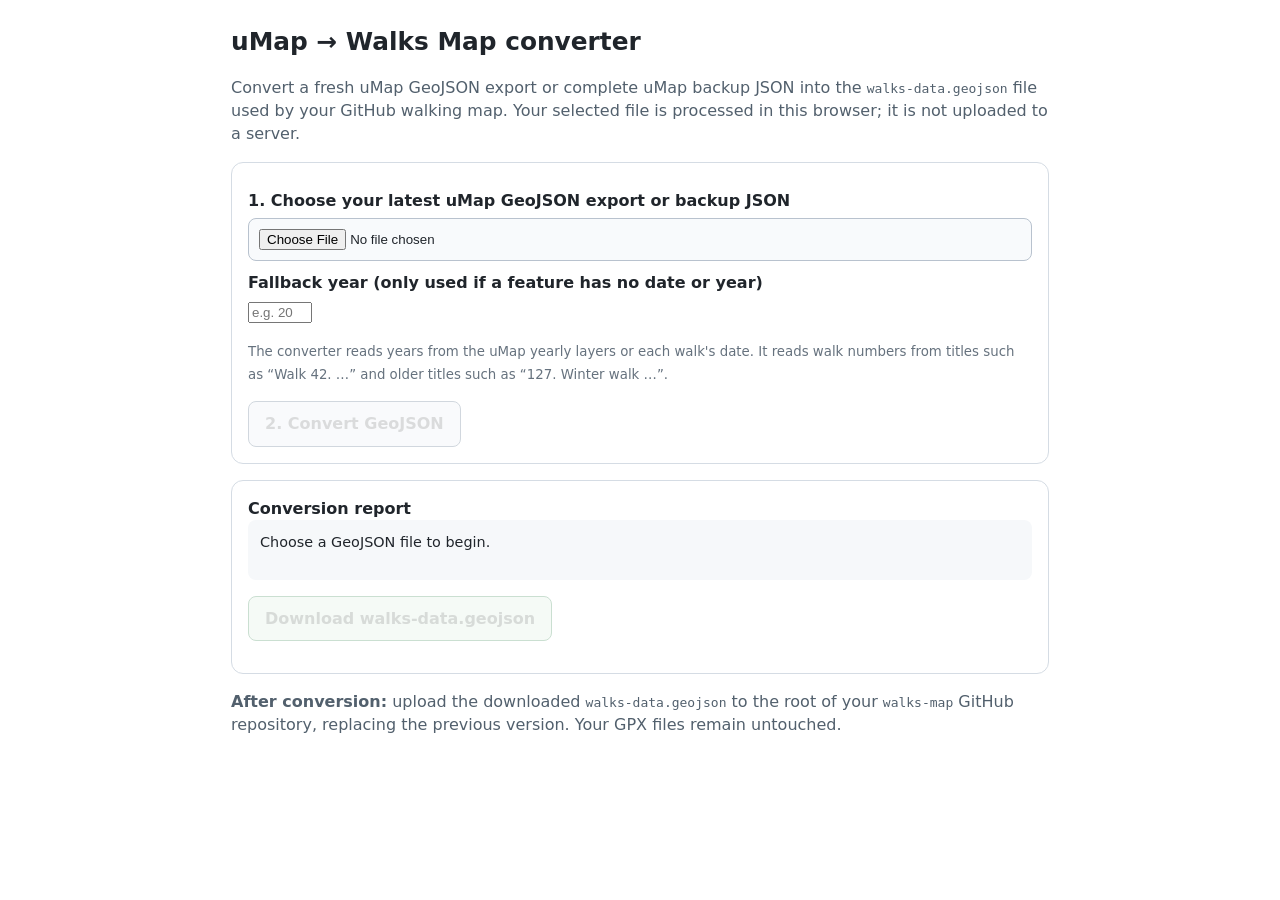
==== converter.html @ 574c485b "Add files via upload" ====
<!doctype html>
<html lang="en">
<head>
<meta charset="utf-8">
<meta name="viewport" content="width=device-width, initial-scale=1">
<title>uMap to Walks Map converter</title>
<style>
*{box-sizing:border-box}body{font-family:system-ui,-apple-system,Segoe UI,sans-serif;max-width:850px;margin:24px auto;padding:0 16px;color:#20252b;line-height:1.45}
h1{font-size:1.55rem;margin-bottom:6px}p{color:#52606d}
.panel{border:1px solid #d5dce4;border-radius:12px;padding:16px;margin:16px 0}
label{display:block;font-weight:650;margin:10px 0 6px}
input[type=file]{width:100%;padding:10px;border:1px solid #b8c2ce;border-radius:8px;background:#f8fafc}
button{padding:10px 16px;border:1px solid #9aa8b7;border-radius:8px;background:#f3f6f9;font:inherit;font-weight:650;cursor:pointer}
button:disabled{opacity:.45;cursor:not-allowed}
#download{background:#eaf5ed;border-color:#8bb99a}
#log{white-space:pre-wrap;background:#f6f8fa;border-radius:8px;padding:12px;min-height:60px;font-size:.9rem}
small{color:#66727e}.ok{color:#176b36}.warn{color:#925b00}
</style>
</head>
<body>
<h1>uMap → Walks Map converter</h1>
<p>Convert a fresh uMap GeoJSON export or complete uMap backup JSON into the <code>walks-data.geojson</code> file used by your GitHub walking map. Your selected file is processed in this browser; it is not uploaded to a server.</p>
<div class="panel">
  <label for="source">1. Choose your latest uMap GeoJSON export or backup JSON</label>
  <input id="source" type="file" accept=".geojson,.json,application/geo+json,application/json">
  <label for="fallbackYear">Fallback year (only used if a feature has no date or year)</label>
  <input id="fallbackYear" type="number" min="2000" max="2100" placeholder="e.g. 2026">
  <p><small>The converter reads years from the uMap yearly layers or each walk's date. It reads walk numbers from titles such as “Walk 42. …” and older titles such as “127. Winter walk …”.</small></p>
  <button id="convert" disabled>2. Convert GeoJSON</button>
</div>
<div class="panel">
  <strong>Conversion report</strong>
  <div id="log">Choose a GeoJSON file to begin.</div>
  <p><button id="download" disabled>Download walks-data.geojson</button></p>
</div>
<p><strong>After conversion:</strong> upload the downloaded <code>walks-data.geojson</code> to the root of your <code>walks-map</code> GitHub repository, replacing the previous version. Your GPX files remain untouched.</p>
<script>
const fileInput=document.getElementById('source');
const convertButton=document.getElementById('convert');
const downloadButton=document.getElementById('download');
const log=document.getElementById('log');
let convertedText=null;
fileInput.addEventListener('change',()=>{
  convertButton.disabled=!fileInput.files.length;
  downloadButton.disabled=true;
  convertedText=null;
  log.textContent=fileInput.files.length?`Selected: ${fileInput.files[0].name}`:'Choose a GeoJSON file to begin.';
});
function first(obj,keys){
  for(const key of keys){
    const value=obj?.[key];
    if(value!==undefined && value!==null && String(value).trim()!=='') return value;
  }
  return '';
}
function yearFromDate(value){
  if(!value)return '';
  const s=String(value);
  let m=s.match(/\b(20\d{2})\b/);
  if(m)return m[1];
  // Handles common UK date format dd/mm/yyyy and ISO date strings.
  m=s.match(/^\s*\d{1,2}[\/.-]\d{1,2}[\/.-](20\d{2})/);
  return m?m[1]:'';
}
function walkNumberFromName(name,props){
  const explicit=first(props,['walkNumber','Walk Number','Walk number','Number']);
  if(explicit!=='' && Number.isFinite(Number(explicit))) return Number(explicit);
  const text=String(name||'');
  let m=text.match(/\bWalk\s*#?\s*0*(\d+(?:\.\d+)?)\b/i);
  if(m) return Number(m[1]);
  // Some older uMap entries start with the walk number, e.g. "127. Winter walk".
  m=text.match(/^\s*0*(\d+(?:\.\d+)?)\s*[.):-]/);
  if(m) return Number(m[1]);
  // uMap sometimes stores the walk number in the marker icon URL.
  const icon=first(props,['_umap_options']);
  const iconUrl=icon && typeof icon==='object' ? icon.iconUrl : '';
  if(iconUrl && /^\d+(?:\.\d+)?$/.test(String(iconUrl))) return Number(iconUrl);
  return null;
}
function allFeatures(data){
  if(data?.type==='FeatureCollection' && Array.isArray(data.features)) return data.features.map(f=>({feature:f,layerYear:''}));
  if(data?.type==='Feature') return [{feature:data,layerYear:''}];
  // Also accept a full uMap backup JSON, with its individual yearly layers.
  if(Array.isArray(data?.layers)){
    const out=[];
    for(const layer of data.layers){
      const lp=layer.properties||{};
      const layerYear=String(first(lp,['name','Name'])||first(layer._umap_options||{},['name','name_label'])||'');
      for(const feature of (layer.features||[])) out.push({feature,layerYear});
    }
    return out;
  }
  throw new Error('This file does not look like a GeoJSON FeatureCollection or a uMap backup JSON.');
}
function normalise(entry,fallbackYear){
  const f=entry.feature||{};
  if(f.type!=='Feature' || !f.geometry || f.geometry.type!=='Point') return null;
  const p=f.properties||{};
  const name=first(p,['name','Name','Walk name','Walk Name','title','Title']);
  const date=first(p,['Date of walk','Date','date','Walk date']);
  const description=first(p,['Description','description','Walk Description','Walk description']);
  const number=walkNumberFromName(name,p);
  const year=first(p,['year','Year']) || yearFromDate(date) ||
    (/^20\d{2}$/.test(entry.layerYear)?entry.layerYear:'') || fallbackYear;
  if(!name || !number || !year) return {error:`Skipped a point: missing walk title/number or year. Title: ${name||'(blank)'}`};
  return {
    type:'Feature',
    geometry:f.geometry,
    properties:{
      name:String(name),
      description:String(description||''),
      walkNumber:number,
      year:String(year),
      walkPage:String(first(p,['Walk Page','Walk page','walkPage','walk_page'])||''),
      outdooractive:String(first(p,['Outdooractive','OutdoorActive','Outdooractive URL','outdooractive'])||''),
      distance:String(first(p,['Distance','distance'])||''),
      time:String(first(p,['Time','time'])||''),
      ascent:String(first(p,['Ascent','ascent'])||''),
      descent:String(first(p,['Descent','descent'])||''),
      date:String(date||''),
      rating:String(first(p,['Rating','rating'])||''),
      difficulty:String(first(p,['Difficulty','difficulty'])||''),
      photo:String(first(p,['Photo','photo'])||'')
    }
  };
}
convertButton.addEventListener('click',async()=>{
  downloadButton.disabled=true; convertedText=null;
  try{
    const file=fileInput.files[0];
    const data=JSON.parse(await file.text());
    const entries=allFeatures(data);
    const fallback=document.getElementById('fallbackYear').value.trim();
    const output=[],issues=[];
    for(const entry of entries){
      const result=normalise(entry,fallback);
      if(result?.error) issues.push(result.error);
      else if(result) output.push(result);
    }
    const seen=new Set(),duplicates=[];
    for(const f of output){
      const n=f.properties.walkNumber;
      if(seen.has(n)) duplicates.push(n);
      seen.add(n);
    }
    output.sort((a,b)=>a.properties.walkNumber-b.properties.walkNumber);
    convertedText=JSON.stringify({type:'FeatureCollection',features:output},null,2);
    const years={};
    for(const f of output) years[f.properties.year]=(years[f.properties.year]||0)+1;
    const lines=[
      `Read ${entries.length} source features.`,
      `Converted ${output.length} walk markers.`,
      `Years: ${Object.keys(years).sort().map(y=>`${y}: ${years[y]}`).join(', ')||'none'}.`,
      duplicates.length?`WARNING: duplicate walk numbers: ${[...new Set(duplicates)].join(', ')}.`:'No duplicate walk numbers detected.',
      issues.length?`Skipped ${issues.length} point(s):\n${issues.slice(0,12).join('\n')}${issues.length>12?'\n…':''}`:'No points were skipped.'
    ];
    log.textContent=lines.join('\n');
    log.className=issues.length||duplicates.length?'warn':'ok';
    downloadButton.disabled=output.length===0;
  }catch(err){
    log.textContent=`Conversion failed: ${err.message}`;
    log.className='warn';
  }
});
downloadButton.addEventListener('click',()=>{
  if(!convertedText)return;
  const blob=new Blob([convertedText],{type:'application/geo+json'});
  const url=URL.createObjectURL(blob);
  const a=document.createElement('a');
  a.href=url;a.download='walks-data.geojson';a.click();
  setTimeout(()=>URL.revokeObjectURL(url),1000);
});
</script>
</body>
</html>
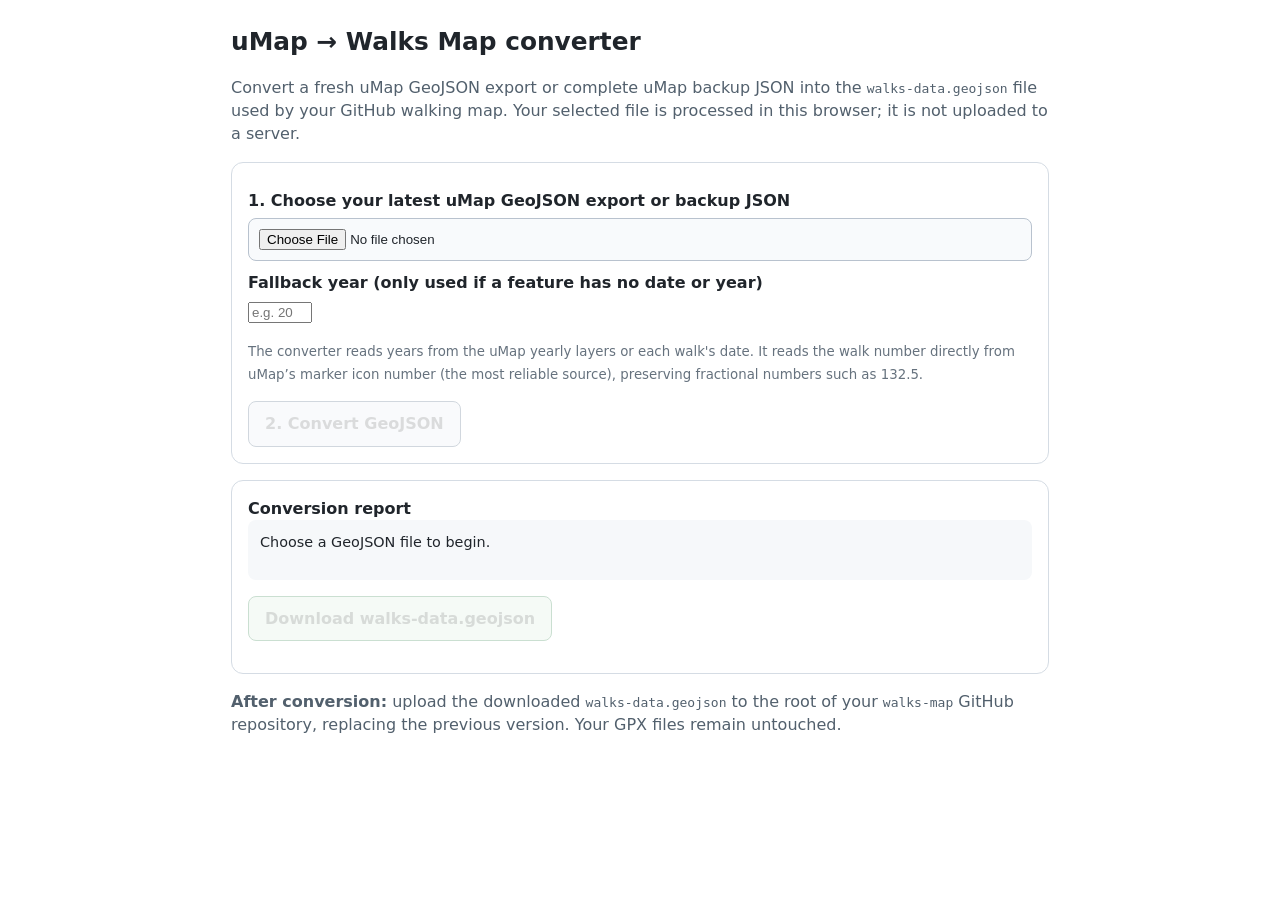
==== commit 399af824: "Add files via upload" ====
--- a/converter.html
+++ b/converter.html
@@ -25,7 +25,7 @@
   <input id="source" type="file" accept=".geojson,.json,application/geo+json,application/json">
   <label for="fallbackYear">Fallback year (only used if a feature has no date or year)</label>
   <input id="fallbackYear" type="number" min="2000" max="2100" placeholder="e.g. 2026">
-  <p><small>The converter reads years from the uMap yearly layers or each walk's date. It reads walk numbers from titles such as “Walk 42. …” and older titles such as “127. Winter walk …”.</small></p>
+  <p><small>The converter reads years from the uMap yearly layers or each walk's date. It reads the walk number directly from uMap’s marker icon number (the most reliable source), preserving fractional numbers such as 132.5.</small></p>
   <button id="convert" disabled>2. Convert GeoJSON</button>
 </div>
 <div class="panel">
@@ -63,18 +63,26 @@
   return m?m[1]:'';
 }
 function walkNumberFromName(name,props){
+  // The uMap marker icon number is the authoritative walk number.
+  // It preserves fractional numbers such as 132.5 exactly.
+  const iconOptions=props?._umap_options;
+  const iconUrl=iconOptions && typeof iconOptions==='object' ? iconOptions.iconUrl : '';
+  if(iconUrl!=='' && iconUrl!==undefined && iconUrl!==null && /^\s*\d+(?:\.\d+)?\s*$/.test(String(iconUrl))){
+    return Number(String(iconUrl).trim());
+  }
+  // Fall back to explicit number fields if the marker icon is unavailable.
   const explicit=first(props,['walkNumber','Walk Number','Walk number','Number']);
   if(explicit!=='' && Number.isFinite(Number(explicit))) return Number(explicit);
+  // Finally, extract from the marker title, including decimal walk numbers.
   const text=String(name||'');
   let m=text.match(/\bWalk\s*#?\s*0*(\d+(?:\.\d+)?)\b/i);
   if(m) return Number(m[1]);
-  // Some older uMap entries start with the walk number, e.g. "127. Winter walk".
+  // Some older entries start with the walk number, e.g. "127. Winter walk".
   m=text.match(/^\s*0*(\d+(?:\.\d+)?)\s*[.):-]/);
   if(m) return Number(m[1]);
-  // uMap sometimes stores the walk number in the marker icon URL.
-  const icon=first(props,['_umap_options']);
-  const iconUrl=icon && typeof icon==='object' ? icon.iconUrl : '';
-  if(iconUrl && /^\d+(?:\.\d+)?$/.test(String(iconUrl))) return Number(iconUrl);
+  // Also accept a title that starts with a number and then a space.
+  m=text.match(/^\s*0*(\d+(?:\.\d+)?)\s+/);
+  if(m) return Number(m[1]);
   return null;
 }
 function allFeatures(data){
